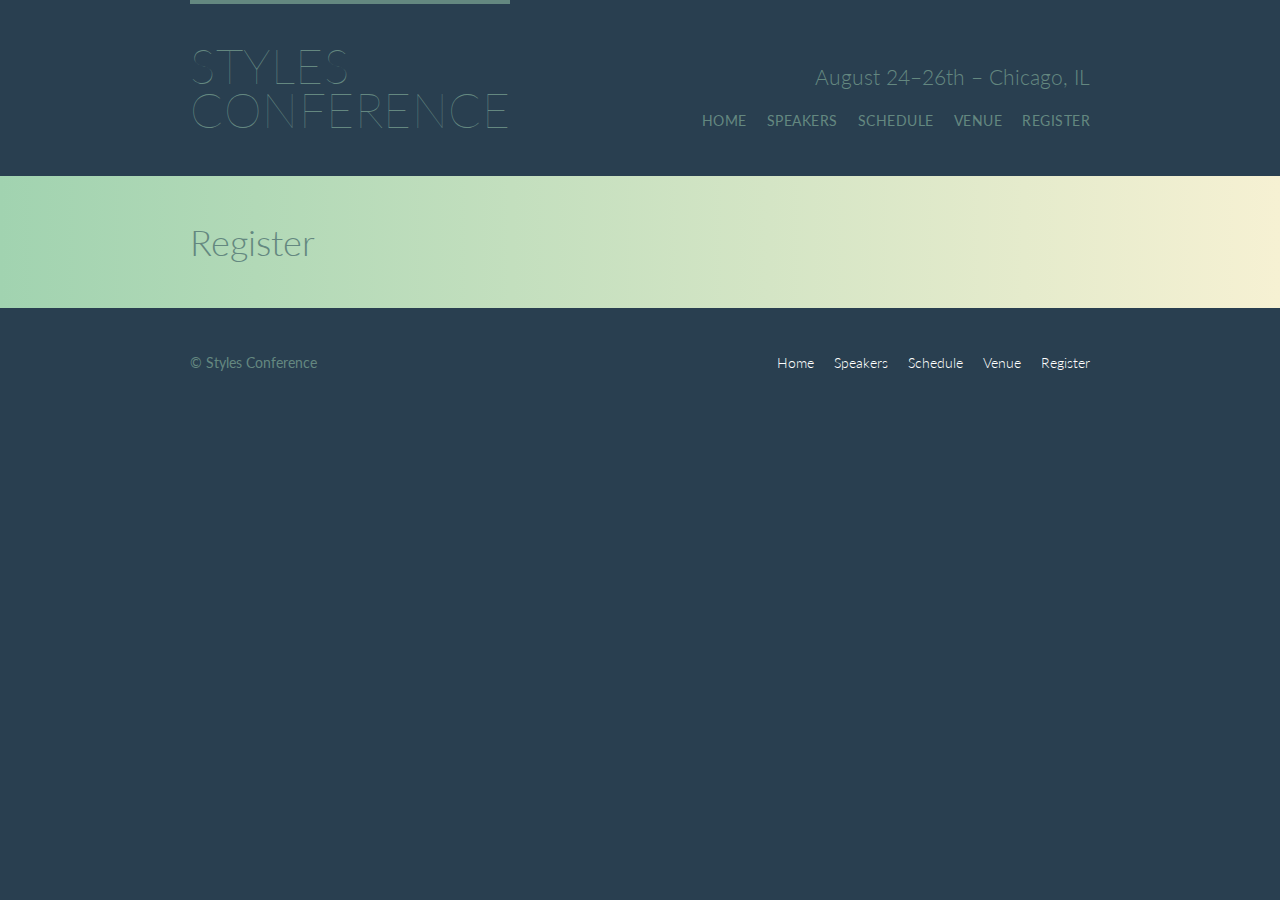
==== register.html @ e8be1708 "Add files via upload" ====
<!doctype html>
<html lang="en">

<head>
    <meta charset="utf-8">
    <title>Styles Conference</title>
    <link rel="stylesheet" href="stylesheets/main.css">
    <link rel="stylesheet" href="http://fonts.googleapis.com/css?family=Lato:100,300,40">
    <!--<link rel="preconnect" href="https://fonts.gstatic.com">
		<link href="https://fonts.googleapis.com/css2?family=Lato:wght@100;300;400&display=swap" rel="stylesheet">-->
</head>

<body>

    <!--HEADER-->

    <header class="container group">

        <h1 class="logo">
            <a href="index.html">Styles <br> Conference</a>
        </h1>

        <h3 class="tagline">August 24&ndash;26th &ndash; Chicago, IL</h3>

        <nav class="nav primary-nav">
            <ul>
                <li><a href="index.html">Home</a></li><!--
                --><li><a href="speakers.html">Speakers</a></li><!--
                --><li><a href="schedule.html">Schedule</a></li><!--
                --><li><a href="venue.html">Venue</a></li><!--
                --><li><a href="register.html">Register</a></li>
            </ul>
        </nav>

    </header>

    <!--MAIN CONTENT-->
    <section class="row-alt">
        <div class="container">
            <h1>Register</h1>
        </div>
    </section>

    <!--FOOTER-->

    <footer class="primary-footer container group">

        <small>&copy; Styles Conference</small>

        <nav class="nav">
            <ul>
                <li><a href="index.html">Home</a></li><!--
                --><li><a href="speakers.html">Speakers</a></li><!--
                --><li><a href="schedule.html">Schedule</a></li><!--
                --><li><a href="venue.html">Venue</a></li><!--
                --><li><a href="register.html">Register</a></li>
            </ul>
        </nav>

    </footer>
</body>

</html>
---- stylesheets/main.css ----
/* http://meyerweb.com/eric/tools/css/reset/
   v2.0 | 20110126
   License: none (public domain)
*/

html,
body,
div,
span,
applet,
object,
iframe,
h1,
h2,
h3,
h4,
h5,
h6,
p,
blockquote,
pre,
a,
abbr,
acronym,
address,
big,
cite,
code,
del,
dfn,
em,
img,
ins,
kbd,
q,
s,
samp,
small,
strike,
strong,
sub,
sup,
tt,
var,
b,
u,
i,
center,
dl,
dt,
dd,
ol,
ul,
li,
fieldset,
form,
label,
legend,
table,
caption,
tbody,
tfoot,
thead,
tr,
th,
td,
article,
aside,
canvas,
details,
embed,
figure,
figcaption,
footer,
header,
hgroup,
menu,
nav,
output,
ruby,
section,
summary,
time,
mark,
audio,
video {
    margin: 0;
    padding: 0;
    border: 0;
    font-size: 100%;
    font: inherit;
    vertical-align: baseline;
}


/* HTML5 display-role reset for older browsers */

article,
aside,
details,
figcaption,
figure,
footer,
header,
hgroup,
menu,
nav,
section {
    display: block;
}

body {
    line-height: 1;
}

ol,
ul {
    list-style: none;
}

blockquote,
q {
    quotes: none;
}

blockquote:before,
blockquote:after,
q:before,
q:after {
    content: '';
    content: none;
}

table {
    border-collapse: collapse;
    border-spacing: 0;
}


/*=======================================================================================*/


/*   CUSTOM STYLES   */

body {
    background: #293f50;
    color: #888;
    font: 300 16px/22px "Lato", "Open Sans", "Helvetica Neue", Helvetica, Arial, sans-serif;
}

.primary-header a,
.primary-footer a {
    color: #fff;
}

.primary-header a:hover,
.primary-footer a:hover {
    color: #648880;
}


/*-----------------------------------------------------------------------*/


/*   GRID   */

*,
*:before,
*:after {
    -webkit-box-sizing: border-box;
    -moz-box-sizing: border-box;
    box-sizing: border-box;
}

.container,
.grid {
    margin: 0 auto;
    width: 960px;
}

.container {
    padding-left: 30px;
    padding-right: 30px;
}

.grid,
.col-1-3,
.col-2-3 {
    padding-left: 15px;
    padding-right: 15px;
}

.col-1-3,
.col-2-3 {
    display: inline-block;
    vertical-align: top;
}

.col-1-3 {
    width: 33.33%;
}

.col-2-3 {
    width: 66.66%;
}


/*-----------------------------------------------------------------------*/


/*   CLEARFIX   */

.group:before,
.group:after {
    content: "";
    display: table;
}

.group:after {
    clear: both;
}

.group {
    clear: both;
    *zoom: 1;
}


/*-----------------------------------------------------------------------*/


/*   ROWS   */

.row,
.row-alt {
    min-width: 960px;
}

.row {
    background: #fff;
    min-width: 960px;
    padding: 66px 0 44px 0;
}

.row-alt {
    background: #cbe2c1;
    background: -webkit-linear-gradient(to right, #a1d3b0, #f6f1d3);
    background: -moz-linear-gradient(to right, #a1d3b0, #f6f1d3);
    background: linear-gradient(to right, #a1d3b0, #f6f1d3);
    padding: 44px 0 22px 0;
}


/*-----------------------------------------------------------------------*/


/*   TYPOGRAPHY   */

h1,
h2,
h3,
h4 {
    color: #648880;
}

h1,
h3,
h4,
h5,
p {
    margin-bottom: 22px;
}

h1 {
    font-size: 36px;
    line-height: 44px;
}

h2 {
    font-size: 24px;
    line-height: 44px;
}

h3 {
    font-size: 21px;
}

h4 {
    font-size: 18px;
}

h5 {
    color: #a9b2b9;
    font-size: 14px;
    font-weight: 400;
    text-transform: uppercase;
}

strong {
    font-weight: 400;
}

cite,
em {
    font-style: italic;
}


/*-----------------------------------------------------------------------*/


/*   LEADS   */

.lead {
    text-align: center;
}

.lead p {
    font-size: 21px;
    line-height: 33px;
}


/*-----------------------------------------------------------------------*/


/*   LINKS   */

a {
    color: #648880;
    text-decoration: none;
}

a:hover {
    color: #a9b2b9;
}

p a {
    border-bottom: 1px solid #dfe2e5;
}


/*-----------------------------------------------------------------------*/


/*   BUTTONS   */

.btn {
    border-radius: 5px;
    color: #fff;
    cursor: pointer;
    display: inline-block;
    font-weight: 400;
    letter-spacing: .5px;
    margin: 0;
    text-transform: uppercase;
}

.btn-alt {
    border: 1px solid #fff;
    padding: 10px 30px;
}


/*-----------------------------------------------------------------------*/


/*   PRIMARY HEADER   */

.logo {
    border-top: 4px solid #648880;
    float: left;
    font-size: 48px;
    font-weight: 100;
    letter-spacing: .5px;
    line-height: 44px;
    padding: 40px 0 22px 0;
    text-transform: uppercase;
}

.tagline {
    margin: 66px 0 22px 0;
    text-align: right;
}

.primary-nav {
    font-size: 14px;
    font-weight: 400;
    letter-spacing: .5px;
    text-transform: uppercase;
}

.nav li {
    display: inline-block;
    margin: 0 10px;
    vertical-align: top;
}

.nav li:last-child {
    margin-right: 0;
}

/*-----------------------------------------------------------------------*/


/*   PRIMARY FOOTER   */

.primary-footer {
    color: #648880;
    font-size: 14px;
    padding-bottom: 44px;
    padding-top: 44px;
}

.primary-footer small {
    float: left;
    font-weight: 400;
}


/*-----------------------------------------------------------------------*/


/*   NAVIGATION   */

.nav {
    text-align: right;
}


/*-----------------------------------------------------------------------*/
/*   HOME   */

.hero {
    color: #fff;
    line-height: 44px;
    padding: 22px 80px 66px 80px;
    text-align: center;
}

.hero h2 {
    font-size: 36px;
}

.hero p {
    font-size: 24px;
    font-weight: 100;
}

.teaser a:hover h3 {
    color: #a9b2b9;
}

/*-----------------------------------------------------------------------*/
/*   SPEAKERS   */

.speaker-info {
    border: 1px solid #dfe2e5;
    border-radius: 5px;
    margin-top: 88px;
    padding: 22px 0;
    text-align: center;
}

.speaker {
    margin-bottom: 44px;
}
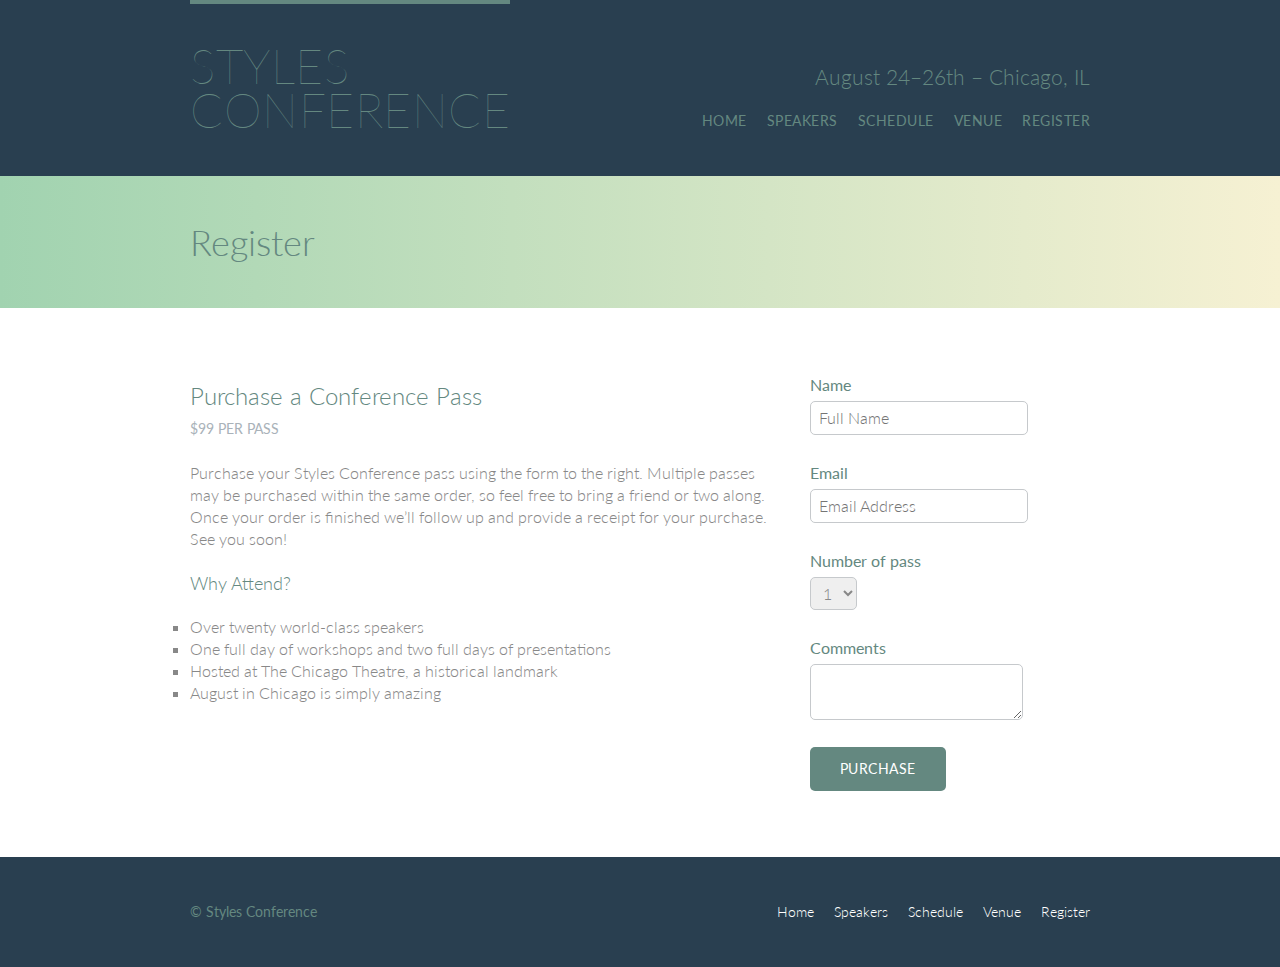
==== commit 6668cc35: "Add files via upload" ====
--- a/register.html
+++ b/register.html
@@ -41,6 +41,66 @@
         </div>
     </section>
 
+    <section class="row">
+        <div class="grid">
+
+            <section class="col-2-3">
+
+                <h2>Purchase a Conference Pass</h2>
+                <h5>$99 per Pass</h5>
+
+                <p>Purchase your Styles Conference pass using the form to the right. Multiple passes may be purchased within the same order, so feel free to bring a friend or two along. Once your order is finished we&#8217;ll follow up and provide a receipt for your purchase. See you soon!</p>
+
+                <h4>Why Attend?</h4>
+
+                <ul class="why-attend">
+                    <li>Over twenty world-class speakers</li>
+                    <li>One full day of workshops and two full days of presentations</li>
+                    <li>Hosted at The Chicago Theatre, a historical landmark</li>
+                    <li>August in Chicago is simply amazing</li>
+                </ul>
+
+            </section><!--
+
+            --><form class="col-1-3" action="#" method="post">
+
+                <fieldset class="register-group">
+
+                    <label>
+                        Name
+                        <input type="text" name="name" placeholder="Full Name" required>
+                    </label>
+
+                    <label>
+                        Email
+                        <input type="email" name="email" placeholder="Email Address" required>
+                    </label>
+
+                    <label>
+                        Number of pass
+                        <select name="quantity" required>
+                            <option value="1" selected>1</option>
+                            <option value="2">2</option>
+                            <option value="3">3</option>
+                            <option value="4">4</option>
+                            <option value="5">5</option>
+                        </select>
+                    </label>
+
+                    <label>
+                        Comments
+                        <textarea name="comments"></textarea>
+                    </label>
+
+                </fieldset>
+
+                <input class="btn btn-default" type="submit" name="submit" value="Purchase">
+
+            </form>
+
+        </div>
+    </section>
+
     <!--FOOTER-->
 
     <footer class="primary-footer container group">
--- a/stylesheets/main.css
+++ b/stylesheets/main.css
@@ -451,6 +451,13 @@
     color: #a9b2b9;
 }
 
+.teaser img {
+    border-radius: 5px;
+    display: block;
+    margin-bottom: 22px;
+    max-width: 100%;
+}
+
 /*-----------------------------------------------------------------------*/
 /*   SPEAKERS   */
 
@@ -458,10 +465,76 @@
     border: 1px solid #dfe2e5;
     border-radius: 5px;
     margin-top: 88px;
-    padding: 22px 0;
+    padding-bottom: 22px 0;
     text-align: center;
+}
+
+.speaker-info img {
+    border-radius: 50%;
+    height: 130px;
+    margin: -66px 0 22px 0;
+    vertical-align: top;
 }
 
 .speaker {
     margin-bottom: 44px;
+}
+
+/*   VENUE   */
+
+.venue-theatre {
+    margin-bottom: 66px;
+}
+
+.venue-hotel {
+    margin-bottom: 22px;
+}
+
+.venue-map {
+    height: 264px;
+}
+
+/*   REGISTER   */
+
+.why-attend {
+    list-style: square;
+    margin: 0 0 22px 30px0;
+}
+
+form {
+    margin-bottom: 22px;
+}
+
+input,
+select,
+textarea {
+    font: 300 16px/22px "Lato", "Open Sans", "Helvetica Neue", Helvetica, Arial, sans-serif;
+}
+
+.register-group label {
+    color: #648880;
+    cursor: pointer;
+    font-weight: 400;
+}
+
+.register-group input,
+.register-group select,
+.register-group textarea {
+    border: 1px solid #c6c9cc;
+    border-radius: 5px;
+    color: #888;
+    display: block;
+    margin: 5px 0 27px 0;
+    padding: 5px 8px;
+}
+
+.btn-default {
+    border: 0;
+    background: #648880;
+    padding: 11px 30px;
+    font-size: 14px;
+}
+
+.btn-default:hover {
+    background: #77a198;
 }